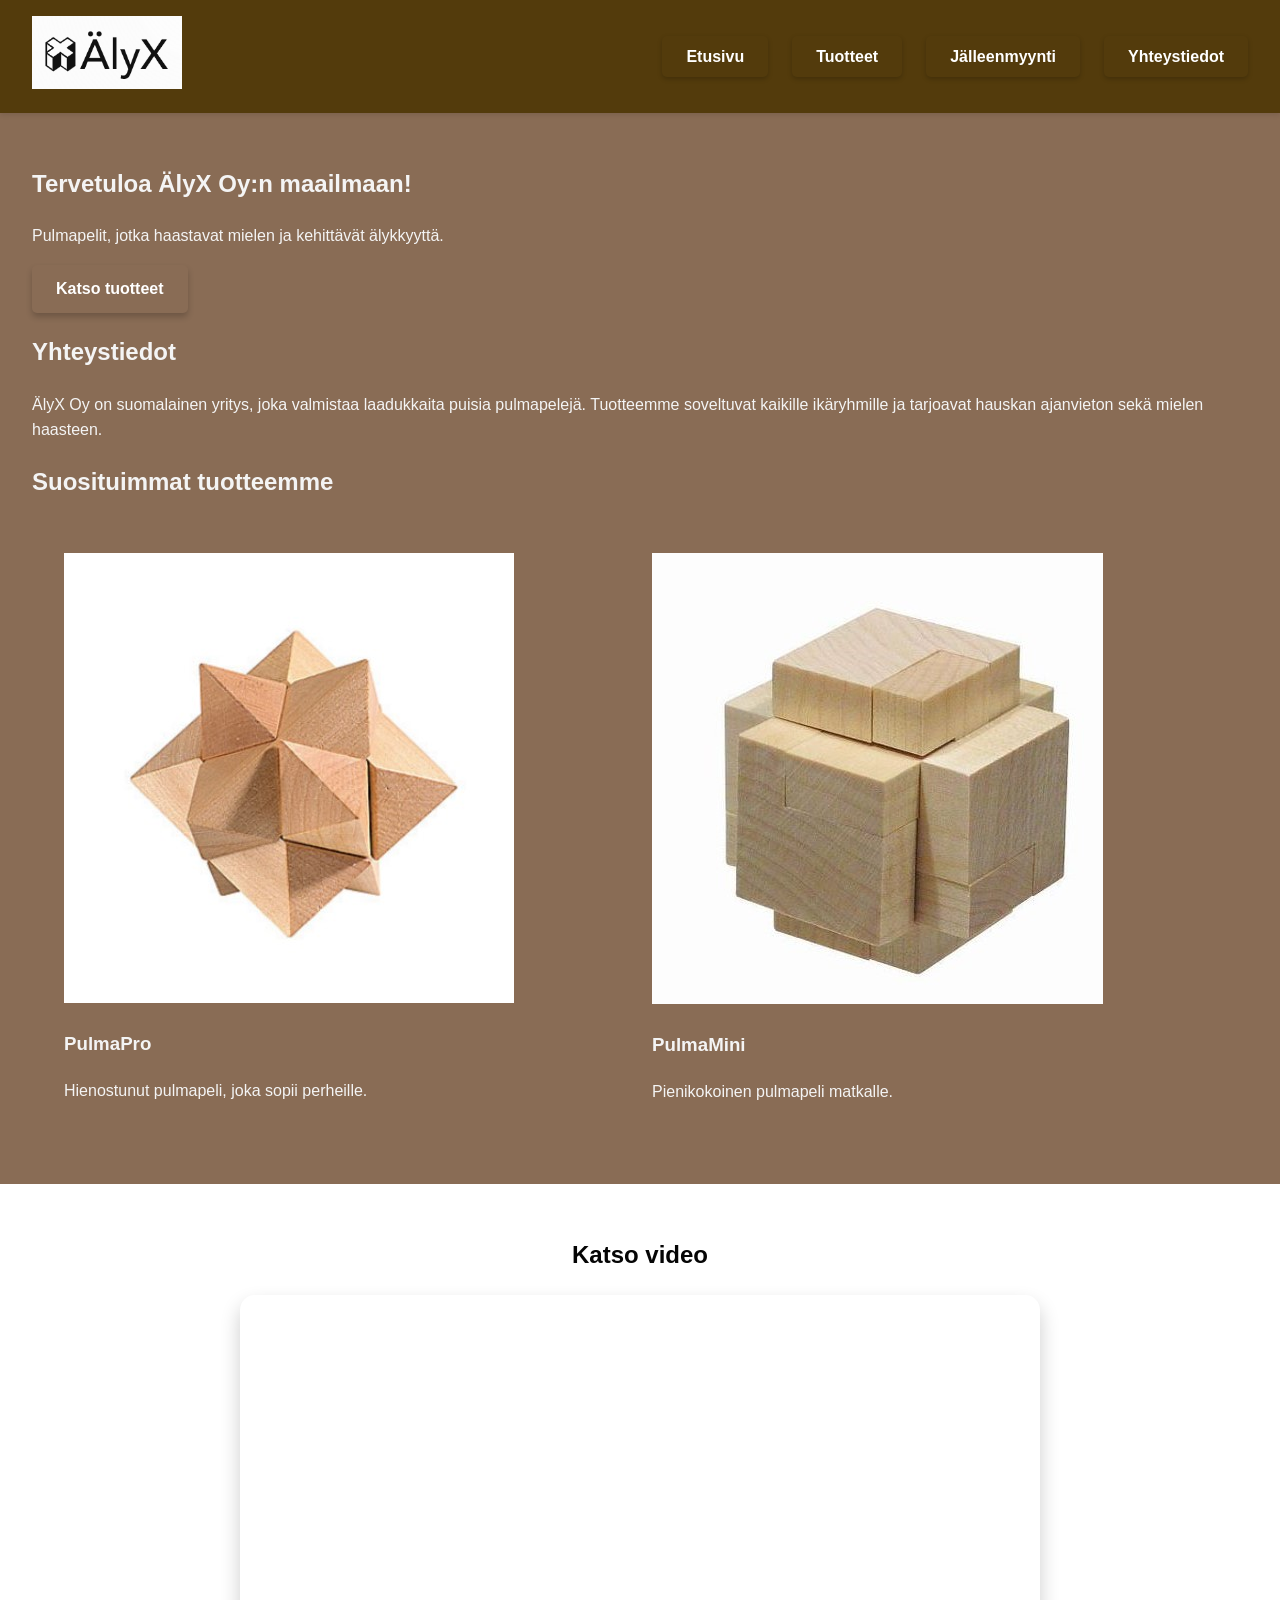
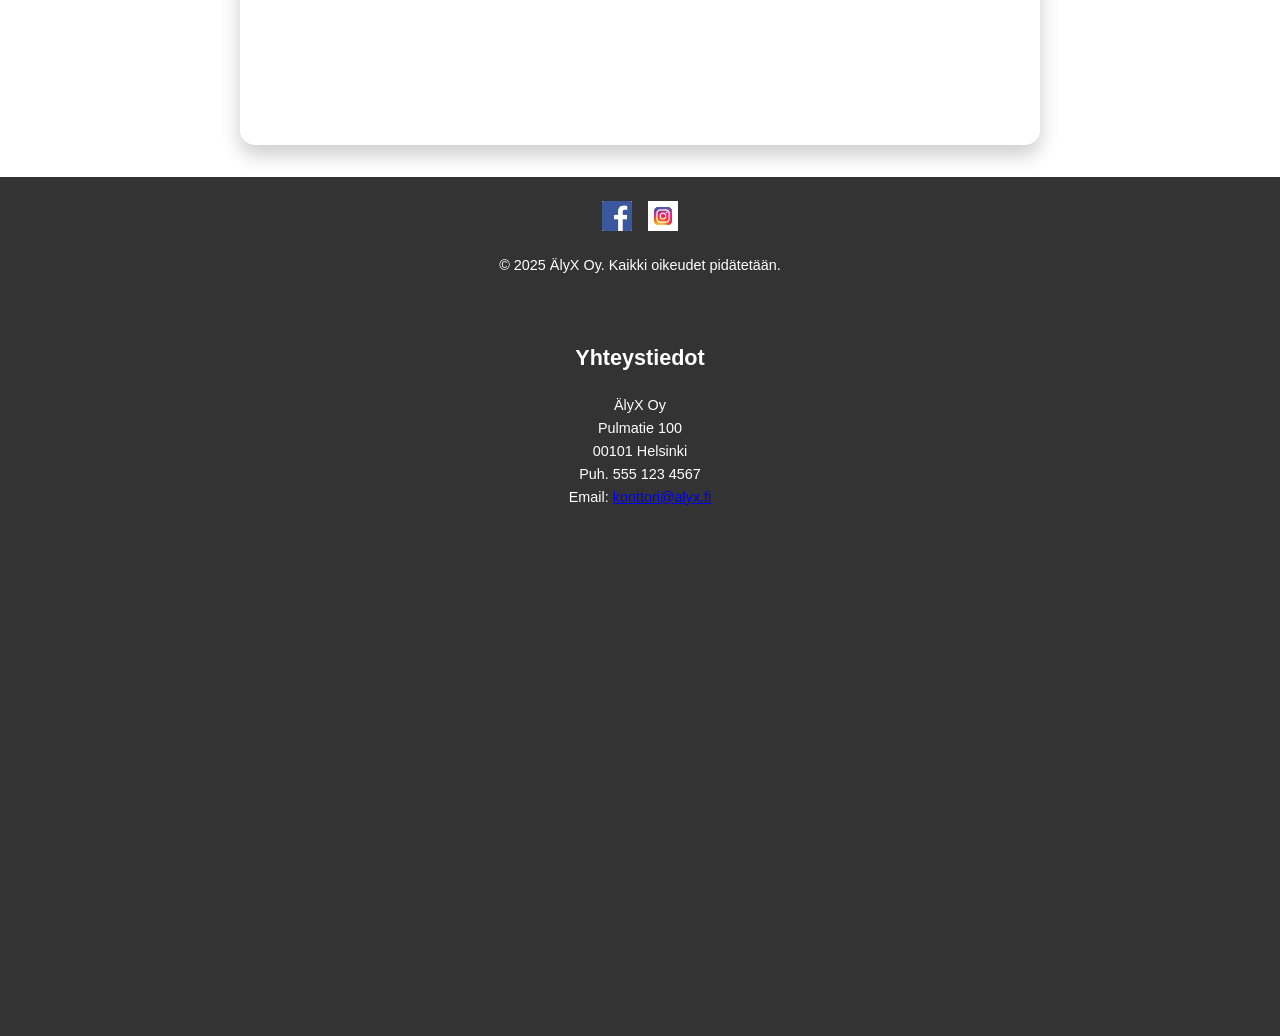
==== index.html @ be458f4c "Add files via upload" ====
<!DOCTYPE html>
<html lang="fi">

<head>
    <meta charset="UTF-8">
    <meta name="viewport" content="width=device-width, initial-scale=1.0">
    <meta name="description" content="ÄlyX Oy valmistaa laadukkaita puisia pulmapelejä.">
    <title>ÄlyX Oy - Koti</title>
    <link rel="stylesheet" href="css/styles.css">
</head>

<body>
    <header>
        <div class="logo">
            <img src="images/logo.png" alt="ÄlyX Oy logo">
        </div>
        <nav>
            <ul class="nav-links">
                <li><a href="index.html">Etusivu</a></li>
                <li><a href="tuotteet.html">Tuotteet</a></li>
                <li><a href="jalleenmyynti.html">Jälleenmyynti</a></li>
                <li><a href="yhteystiedot.html">Yhteystiedot</a></li>
            </ul>
        </nav>
    </header>

    <main>
        <section class="hero">
            <h1>Tervetuloa ÄlyX Oy:n maailmaan!</h1>
            <p>Pulmapelit, jotka haastavat mielen ja kehittävät älykkyyttä.</p>
            <a href="tuotteet.html" class="cta-button">Katso tuotteet</a>
        </section>

        <section class="about">
            <h2>Yhteystiedot</h2>
            <p>ÄlyX Oy on suomalainen yritys, joka valmistaa laadukkaita puisia pulmapelejä. Tuotteemme soveltuvat kaikille ikäryhmille ja tarjoavat hauskan ajanvieton sekä mielen haasteen.</p>
        </section>

        <section class="featured-products">
            <h2>Suosituimmat tuotteemme</h2>
            <div class="product-grid">
                <div class="product-item">
                    <img src="images/puzzle1.jpeg" alt="Pulmapeli 1">
                    <h3>PulmaPro</h3>
                    <p>Hienostunut pulmapeli, joka sopii perheille.</p>
                </div>
                <div class="product-item">
                    <img src="images/puzzle2.jpeg" alt="Pulmapeli 2">
                    <h3>PulmaMini</h3>
                    <p>Pienikokoinen pulmapeli matkalle.</p>
                </div>
            </div>
        </section>
    </main>

    <!-- Video-osio -->
    <section class="video-section">
        <h2>Katso video</h2>
        <div class="video-container">
            <iframe 
                width="560" 
                height="315" 
                src="https://www.youtube.com/embed/d4DeiuTAYMQ?si=S_1ngHmhz6eUG7dT" 
                title="YouTube video player" 
                frameborder="0" 
                allow="accelerometer; autoplay; clipboard-write; encrypted-media; gyroscope; picture-in-picture; web-share" 
                referrerpolicy="strict-origin-when-cross-origin" 
                allowfullscreen>
            </iframe>
        </div>
    </section>

    <footer>
        <div class="social-links">
            <a href="https://facebook.com" target="_blank"><img src="images/facebook.png" alt="Facebook"></a>
            <a href="https://instagram.com" target="_blank"><img src="images/instagram.jpeg" alt="Instagram"></a>
        </div>
        <p>&copy; 2025 ÄlyX Oy. Kaikki oikeudet pidätetään.</p>
        <main>
            <section class="contact">
                <h1>Yhteystiedot</h1>
                <p>ÄlyX Oy<br>
                    Pulmatie 100<br>
                    00101 Helsinki<br>
                    Puh. 555 123 4567<br>
                    Email: <a href="mailto:konttori@alyx.fi">konttori@alyx.fi</a></p>
                    <iframe src="https://www.google.com/maps/embed?pb=!1m18!1m12!1m3!1d1983.089876452345!2d24.938379!3d60.169855!2m3!1f0!2f0!3f0!3m2!1i1024!2i768!4f13.1!3m3!1m2!1s0x468dfc5b2e4f0b8b%3A0x8b2f5a0f5f5f5f5f!2sHelsinki!5e0!3m2!1sen!2sfi!4v1698745678901!5m2!1sen!2sfi"
                    width="600" height="450" style="border:0;" allowfullscreen="" loading="lazy"></iframe>
            </section>
        </main>
    </footer>

    <script>
        document.querySelectorAll('a').forEach(link => {
            link.addEventListener('click', function(event) {
                console.log(`Navigating to: ${this.href}`);
            });
        });
    </script>
</body>

<title>ÄlyX Oy - Pulmapelien valmistaja</title>


</html>
---- css/styles.css ----
/* Globaalit tyylit */
body {
    font-family: 'serif-sans', 'Franklin Gothic Medium', 'Arial Narrow', Arial, sans-serif;
    margin: 0;
    padding: 0;
    line-height: 1.6;
    background-color: #896c55; /* Taustaväri */
    color: #f4f4f4; /* Tekstin väri */
}

header {
    display: flex;
    justify-content: space-between;
    align-items: center;
    background-color: #533b0c; /* Ruskea tausta */
    padding: 1rem 2rem;
    box-shadow: 0 2px 5px rgba(0, 0, 0, 0.1); /* Pieni varjo */
}

.logo img {
    max-width: 150px;
    height: auto;
}

/* Navigointinappien tyylit */
nav ul {
    list-style: none;
    display: flex;
    gap: 1.5rem;
    margin: 0;
}

nav ul li a {
    text-decoration: none;
    color: #fff;
    font-weight: bold;
    font-size: 1rem;
    padding: 0.75rem 1.5rem;
    background-color: transparent;
    border-radius: 5px;
    transition: background-color 0.3s ease, transform 0.3s ease;
    box-shadow: 0 2px 5px rgba(0, 0, 0, 0.2);
}

nav ul li a:hover {
    background-color: #896c55;
    transform: translateY(-2px);
}

main {
    padding: 2rem;
}

.hero-container {
    display: flex;
    flex-direction: column;
    align-items: center;
    gap: 1rem;
    text-align: center;
    padding: 4rem 2rem;
}

.hero-box {
    background-color: #533b0c;
    color: #fff;
    padding: 1rem;
    border-radius: 10px;
    box-shadow: 0 5px 15px rgba(0, 0, 0, 0.2);
    max-width: 600px;
    width: 100%;
}

.hero-box h1 {
    font-size: 2rem;
    margin: 0;
}

.hero-box p {
    font-size: 1rem;
    margin: 0;
}

.cta-button {
    display: inline-block;
    padding: 0.72rem 1.5rem;
    background-color: #896c55;
    color: #fff;
    text-decoration: none;
    font-weight: bold;
    border-radius: 5px;
    transition: background-color 0.3s ease, transform 0.3s ease;
    box-shadow: 0 4px 6px rgba(0, 0, 0, 0.2);
}

.cta-button:hover {
    background-color: #322202;
    transform: translateY(-2px);
}

.video-section {
    padding: 2rem;
    text-align: center;
    background-color: #ffffff;
    color: #050505;
}
.video-container {
    position: relative;
    width: 80%;
    max-width: 800px;
    margin: 0 auto;
    aspect-ratio: 16 / 9;
    border-radius: 15px;
    overflow: hidden;
    box-shadow: 0 10px 20px rgba(0, 0, 0, 0.2);
}

.video-container iframe {
    width: 100%;
    height: 100%;
    border: none;
    transition: transform 0.3s ease;
}

.video-container:hover iframe {
    transform: scale(1.05);
}

.contact-section {
    padding: 2rem;
    text-align: center;
}

.contact-box {
    background-color: #533b0c;
    color: #fff;
    padding: 2rem;
    border-radius: 10px;
    max-width: 600px;
    margin: 0 auto;
    box-shadow: 0 5px 15px rgba(0, 0, 0, 0.2);
}

.contact-box p {
    font-size: 1rem;
    line-height: 1.6;
    margin-bottom: 0.5rem;
}

footer {
    text-align: center;
    padding: 1.5rem;
    background-color: #333;
    color: #fff;
    font-size: 0.9rem;
}

.social-links {
    display: flex;
    justify-content: center;
    gap: 1rem;
    margin-bottom: 1rem;
}

.social-links img {
    width: 30px;
    height: 30px;
    transition: transform 0.3s ease;
}

.social-links img:hover {
    transform: scale(1.2);
}

/* Tuotelistan ulkoasu */
.product-grid {
    display: grid;
    grid-template-columns: repeat(auto-fit, minmax(250px, 1fr));
    gap: 1.5rem;
    padding: 2rem;
}

.product-card {
    background-color: #533b0c;
    color: #fff;
    border: 1px solid #533b0c;
    border-radius: 10px;
    box-shadow: 0 4px 6px rgba(0, 0, 0, 0.1);
    padding: 1rem;
    text-align: center;
    transition: transform 0.3s ease, box-shadow 0.3s ease;
}

.product-card:hover {
    transform: translateY(-5px);
    box-shadow: 0 6px 10px rgba(0, 0, 0, 0.2);
}

.product-card {
    max-width: 100%;
    height: auto;
    border-radius: 8px;
    margin-bottom: 1rem;
}

.product-card img {
    max-width: 100%; /* Kuva täyttää kortin leveyden */
    height: 300px; /* Kiinteä korkeus kaikille kuville */
    object-fit: cover; /* Säilyttää kuvien suhteet ja rajaa tarvittaessa */
    border-radius: 8px; /* Pyöristetyt kulmat */
    margin-bottom: 1rem; /* Tyhjä tila kuvan ja tekstin välillä */
}

.product-card h3 {
    font-size: 1.2rem;
    margin-bottom: 0.5rem;
}

.product-card p {
    font-size: 1rem;
    margin-bottom: 1rem;
}

.price {
    font-size: 1.2rem;
    font-weight: bold;
    margin-bottom: 1rem;
}

.add-to-cart {
    display: inline-block;
    padding: 1.0rem 1.5rem;
    background-color: #896c55;
    color: #fff;
    border: none;
    border-radius: 5px;
    font-weight: bold;
    cursor: pointer;
    transition: background-color 0.3s ease, box-shadow 0.3s ease;
    box-shadow: 0 4px 6px rgba(0, 0, 0, 0.2);
}

.add-to-cart:hover {
    background-color: #322202;
}

/* Responsiivisuus */
@media (max-width: 768px) {
    nav ul {
        flex-direction: column;
        gap: 0.5rem;
    }

    nav ul li a {
        padding: 0.5rem 1rem;
        font-size: 0.9rem;
    }

    .logo img {
        max-width: 120px;
    }
}
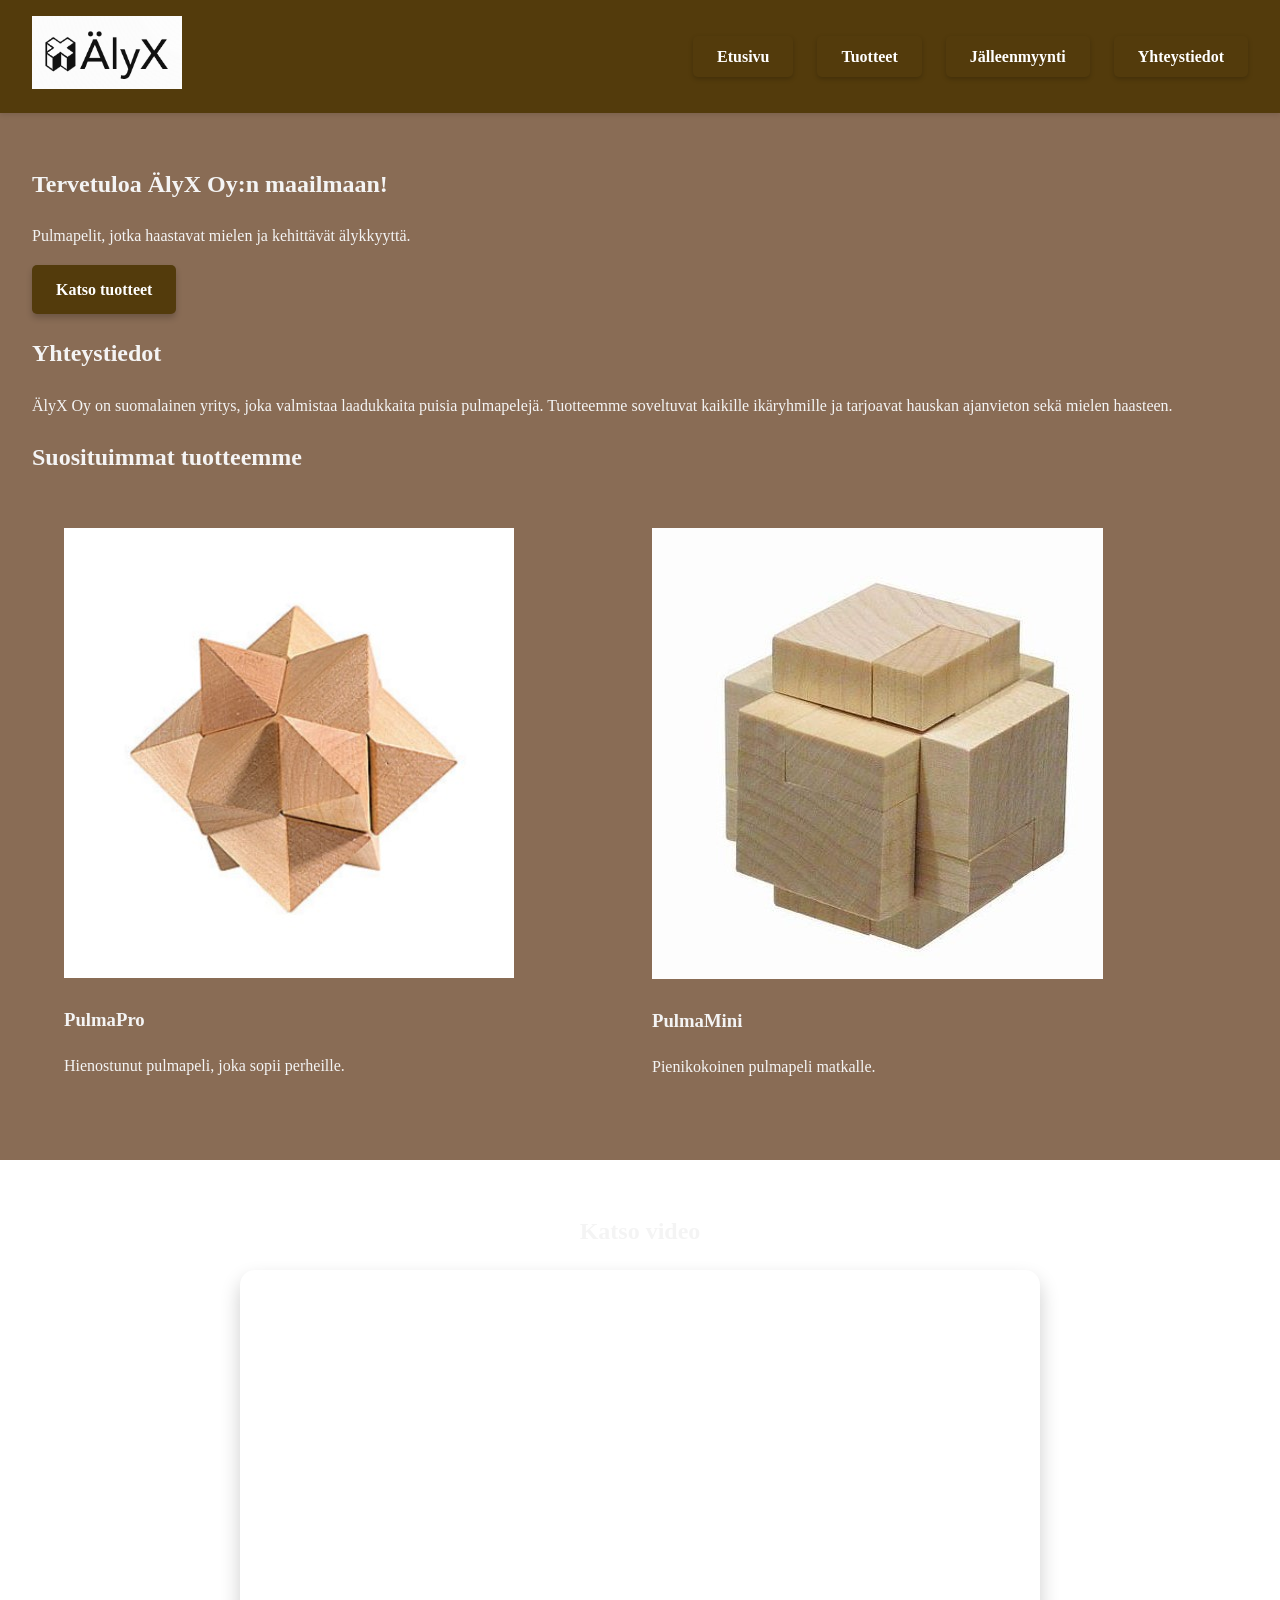
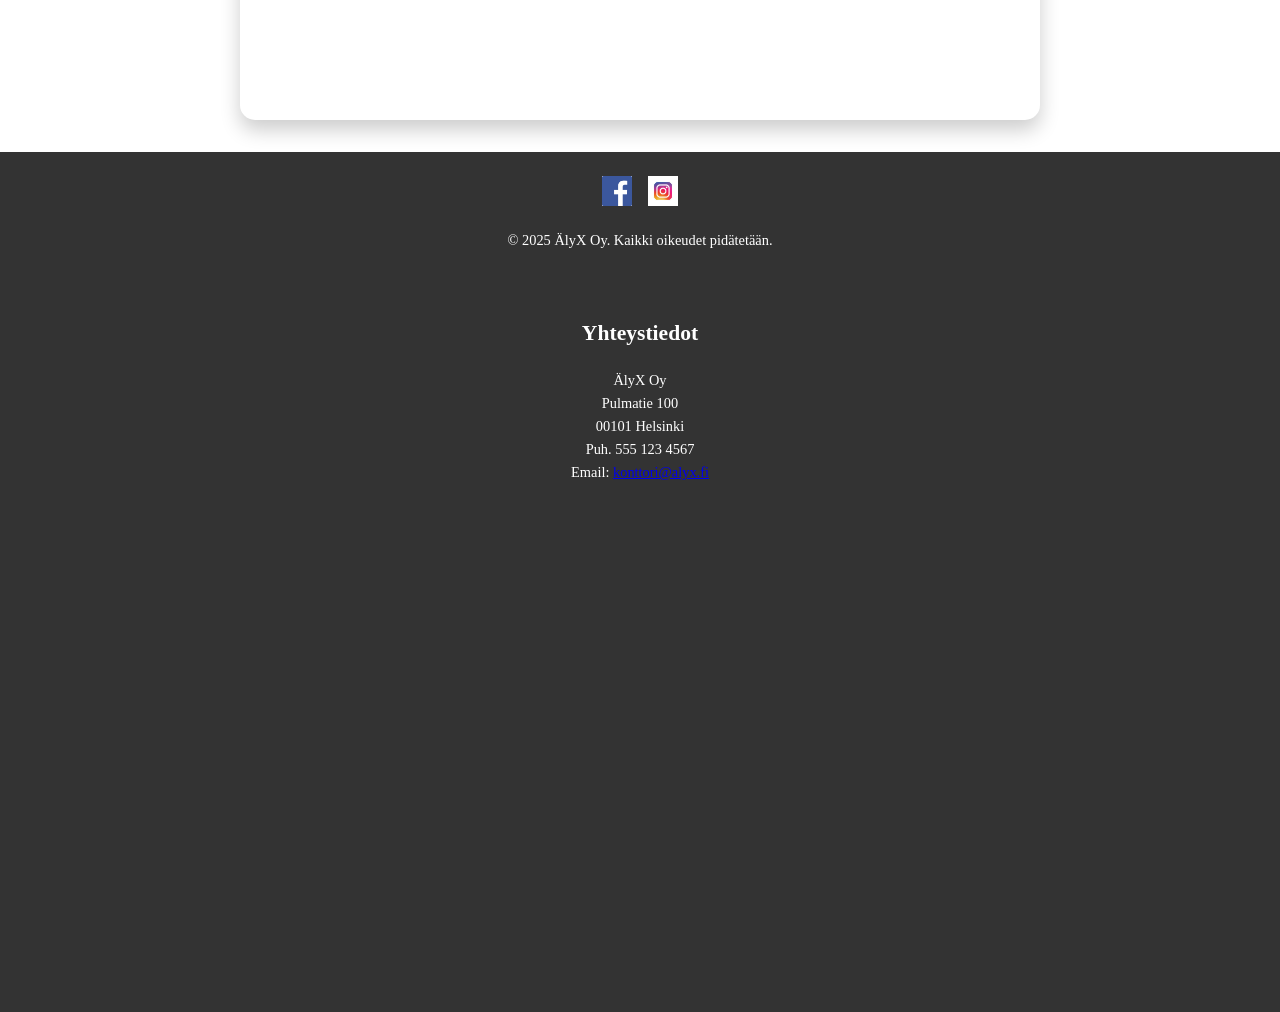
==== commit 696be4f5: "Add files via upload" ====
--- a/index.html
+++ b/index.html
@@ -4,8 +4,7 @@
 <head>
     <meta charset="UTF-8">
     <meta name="viewport" content="width=device-width, initial-scale=1.0">
-    <meta name="description" content="ÄlyX Oy valmistaa laadukkaita puisia pulmapelejä.">
-    <title>ÄlyX Oy - Koti</title>
+    <title>ÄlyX Oy - Tuotteet</title>
     <link rel="stylesheet" href="css/styles.css">
 </head>
 
--- a/css/styles.css
+++ b/css/styles.css
@@ -1,6 +1,6 @@
 /* Globaalit tyylit */
 body {
-    font-family: 'serif-sans', 'Franklin Gothic Medium', 'Arial Narrow', Arial, sans-serif;
+    font-family: 'Zilla Slab', serif;
     margin: 0;
     padding: 0;
     line-height: 1.6;
@@ -82,8 +82,8 @@
 
 .cta-button {
     display: inline-block;
-    padding: 0.72rem 1.5rem;
-    background-color: #896c55;
+    padding: 0.75rem 1.5rem;
+    background-color: #533b0c;
     color: #fff;
     text-decoration: none;
     font-weight: bold;
@@ -93,7 +93,7 @@
 }
 
 .cta-button:hover {
-    background-color: #322202;
+    background-color: #896c55;
     transform: translateY(-2px);
 }
 
@@ -101,8 +101,8 @@
     padding: 2rem;
     text-align: center;
     background-color: #ffffff;
-    color: #050505;
-}
+}
+
 .video-container {
     position: relative;
     width: 80%;
@@ -182,7 +182,7 @@
 .product-card {
     background-color: #533b0c;
     color: #fff;
-    border: 1px solid #533b0c;
+    border: 1px solid #ddd;
     border-radius: 10px;
     box-shadow: 0 4px 6px rgba(0, 0, 0, 0.1);
     padding: 1rem;
@@ -195,21 +195,13 @@
     box-shadow: 0 6px 10px rgba(0, 0, 0, 0.2);
 }
 
-.product-card {
+.product-card img {
     max-width: 100%;
     height: auto;
     border-radius: 8px;
     margin-bottom: 1rem;
 }
 
-.product-card img {
-    max-width: 100%; /* Kuva täyttää kortin leveyden */
-    height: 300px; /* Kiinteä korkeus kaikille kuville */
-    object-fit: cover; /* Säilyttää kuvien suhteet ja rajaa tarvittaessa */
-    border-radius: 8px; /* Pyöristetyt kulmat */
-    margin-bottom: 1rem; /* Tyhjä tila kuvan ja tekstin välillä */
-}
-
 .product-card h3 {
     font-size: 1.2rem;
     margin-bottom: 0.5rem;
@@ -228,7 +220,7 @@
 
 .add-to-cart {
     display: inline-block;
-    padding: 1.0rem 1.5rem;
+    padding: 0.75rem 1.5rem;
     background-color: #896c55;
     color: #fff;
     border: none;
